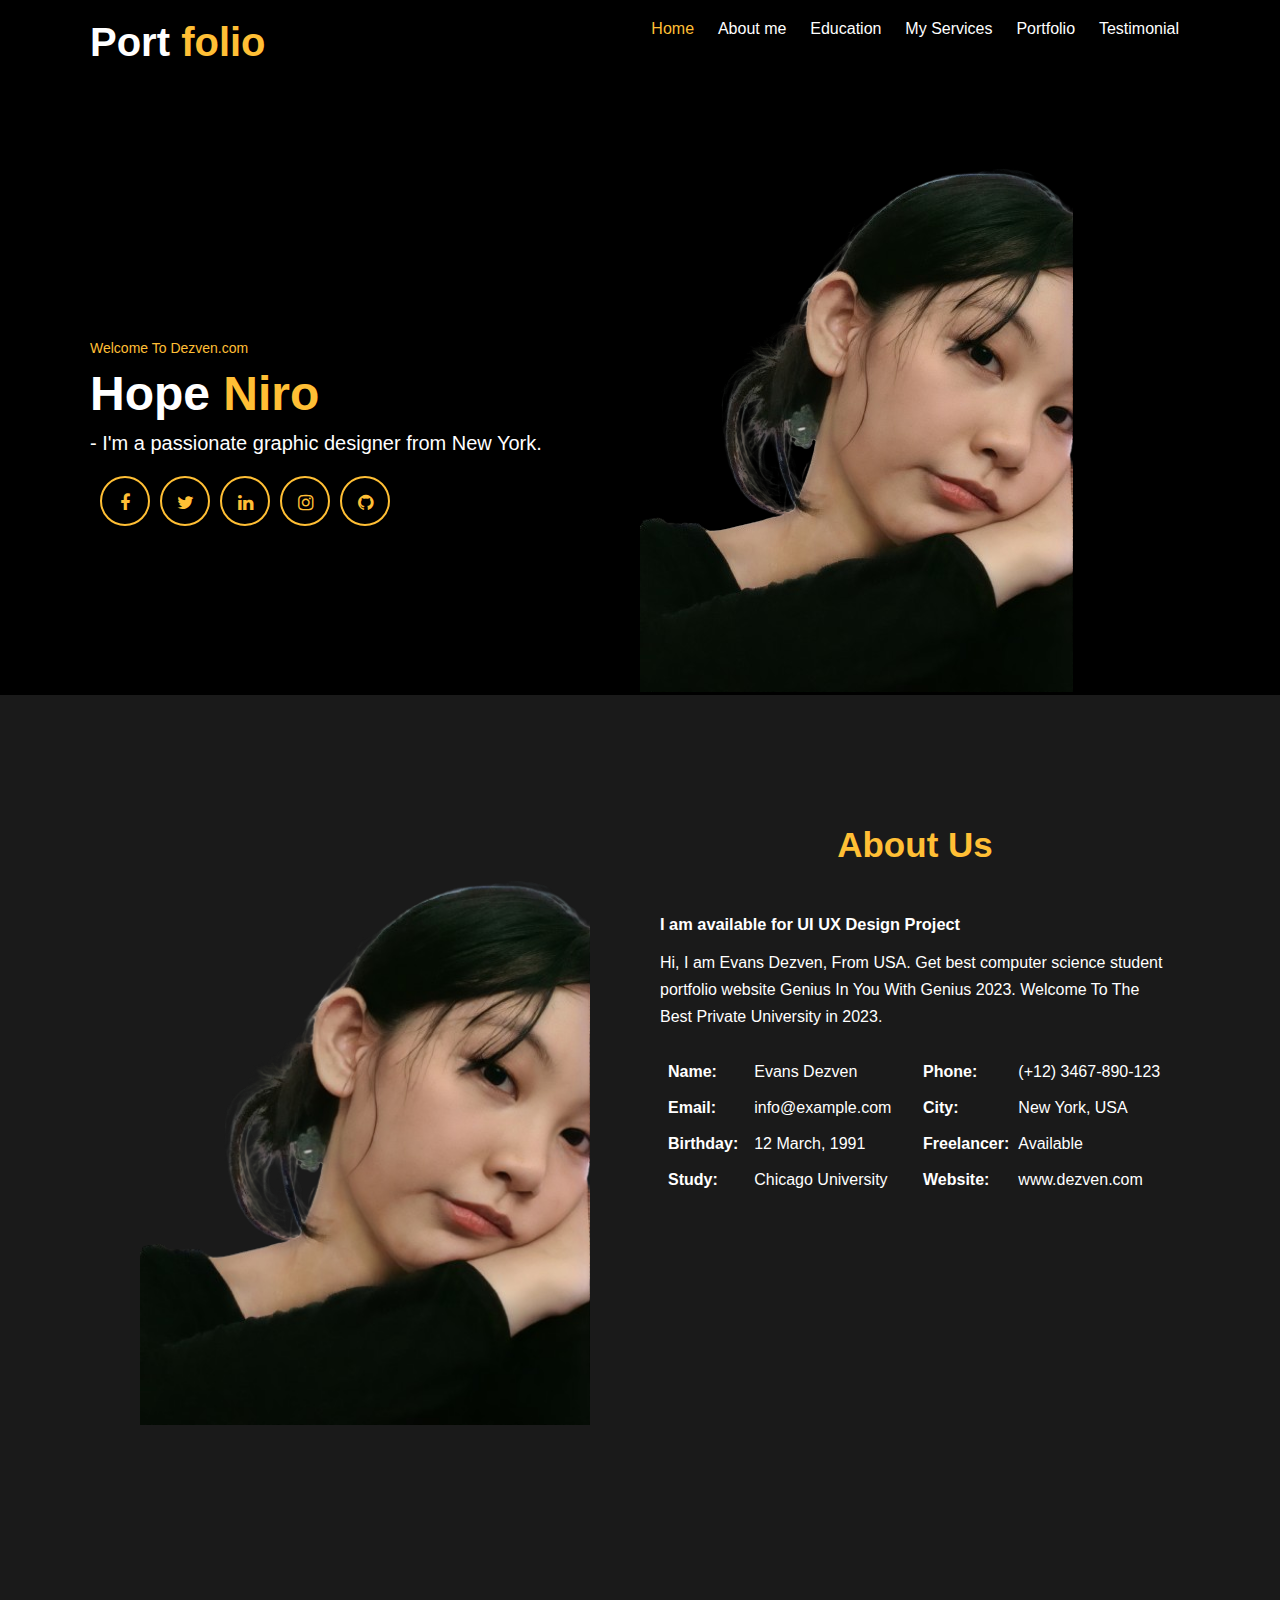
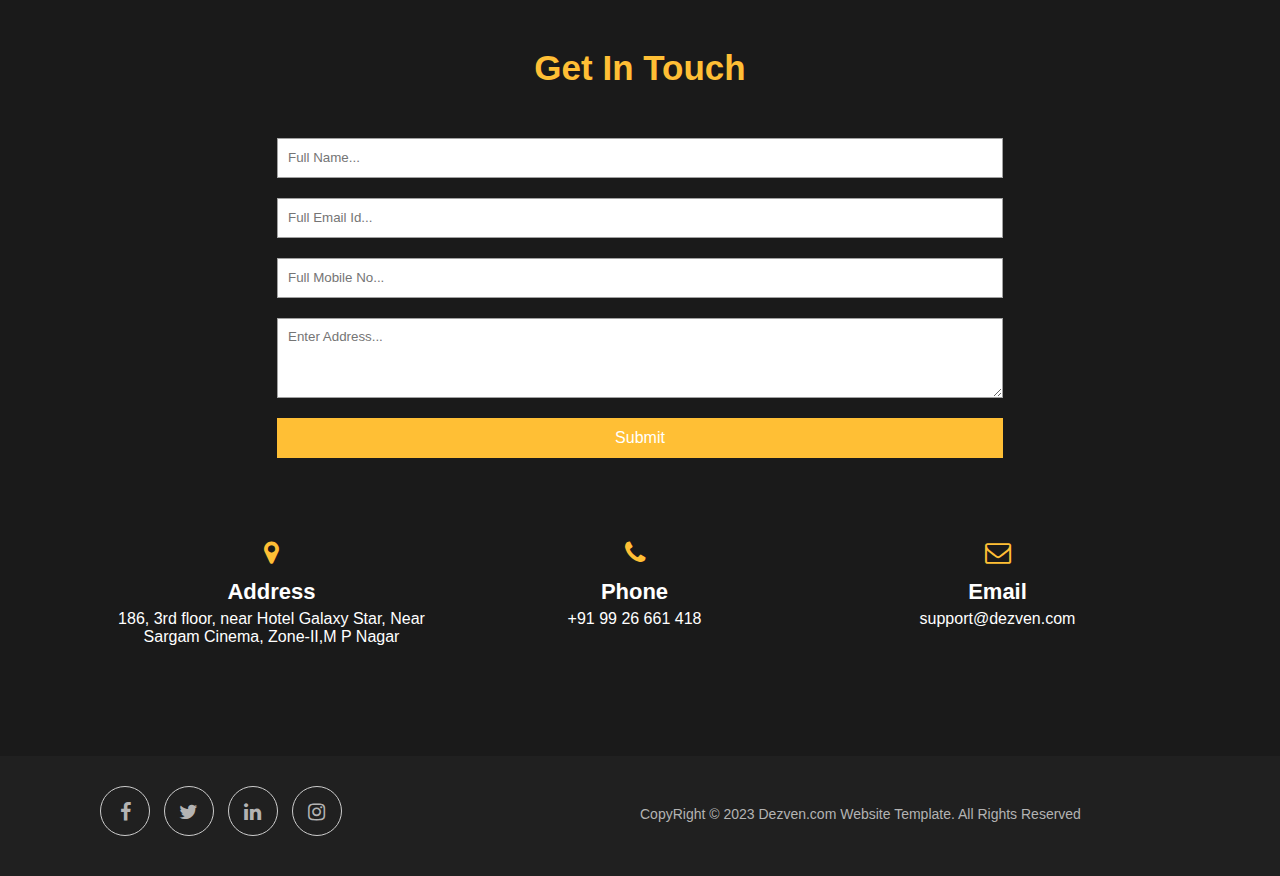
==== index.html @ b8a634ca "Add files via upload" ====
<!DOCTYPE html>
<html>
<head>
<title>Student Portfolio Website Template</title>
<meta charset="utf-8">
<meta name="viewport" content="width=device-width, initial-scale=1">
<link rel="stylesheet" href="https://maxcdn.bootstrapcdn.com/font-awesome/4.7.0/css/font-awesome.min.css">
<link rel="stylesheet" href="style.css">
</head>
<body>

<div class="main-panel">
  <div class="container">
    <div class="width-33 logo">Port <span class="span-col">folio</span></div>
    <div class="width-66">
      <nav>
        <a href="#"><span class="span-col">Home</span></a>
        <a href="#">About me</a>
        <a href="#">Education</a>
        <a href="#">My Services</a>
        <a href="#">Portfolio</a>
        <a href="#">Testimonial</a>
      </nav>
    </div>
  </div>
</div>

<div class="container ">
  <div class="width-50">
    <div class="banner-section">
      <span class="span-col">Welcome To Dezven.com</span>
      <h1>Hope <span class="span-col">Niro</span></h1>
      <h2>- I'm a passionate graphic designer from New York.</h2>
      <a href="#"><i class="fa fa-facebook"></i></a>
      <a href="#"><i class="fa fa-twitter"></i></a>
      <a href="#"><i class="fa fa-linkedin"></i></a>
      <a href="#"><i class="fa fa-instagram"></i></a>
      <a href="#"><i class="fa fa-github"></i></a>
    </div>
  </div>
  <div class="width-50">
    <img src="me.png">
  </div>
</div>

<div class="main-section bg-lightgrey">
  <div class="container">
    <div class="width-50">
      <img src="me.png" class="about-img">
    </div>
    <div class="width-50">
      <div class="about-us">
        <h2 class="heading-text">About Us</h2>
        <h3>I am available for UI UX Design Project</h3>
        <p>Hi, I am Evans Dezven, From USA. Get best computer science student portfolio website Genius In You With Genius 2023. Welcome To The Best Private University in 2023.</p>
        <div class="width-50 mt-20">
          <table cellspacing="8" cellpadding="8">
            <tr><th>Name:</th><td>Evans Dezven</td></tr>
            <tr><th>Email:</th><td>info@example.com</td></tr>
            <tr><th>Birthday:</th><td>12 March, 1991</td></tr>
            <tr><th>Study:</th><td>Chicago University</td></tr>
          </table>
        </div>
        <div class="width-50 mt-20">
          <table cellspacing="8" cellpadding="8">
            <tr><th>Phone:</th><td>(+12) 3467-890-123</td></tr>
            <tr><th>City:</th><td>New York, USA</td></tr>
            <tr><th>Freelancer:</th><td>Available</td></tr>
            <tr><th>Website:</th><td>www.dezven.com</td></tr>
          </table>
        </div>
      </div>
    </div>
  </div>
</div>

<!-- Repeat similar structure for other sections (Skills, Experience, Services, Portfolio, Testimonial, Contact Us, Footer) -->

<div class="main-section contact bg-lightgrey">
  <div class="container">
    <h2 class="heading-text">Get In Touch</h2>
    <div class="width-100">
      <form>
        <input type="text" placeholder="Full Name...">
        <input type="text" placeholder="Full Email Id...">
        <input type="text" placeholder="Full Mobile No...">
        <textarea placeholder="Enter Address..."></textarea>
        <button type="submit">Submit</button>
      </form>
    </div>
    <div class="width-33">
      <h3><i class="fa fa-map-marker"></i></h3>
      <h4>Address</h4>
      <p>186, 3rd floor, near Hotel Galaxy Star, Near Sargam Cinema, Zone-II,M P Nagar</p>
    </div>
    <div class="width-33">
      <h3><i class="fa fa-phone"></i></h3>
      <h4>Phone</h4>
      <p>+91 99 26 661 418</p>
    </div>
    <div class="width-33">
      <h3><i class="fa fa-envelope-o"></i></h3>
      <h4>Email</h4>
      <p>support@dezven.com</p>
    </div>
  </div>
</div>

<div class="footer">
  <div class="container">
    <div class="footer-sect social-icon width-50">
      <a href="#"><i class="fa fa-facebook"></i></a>
      <a href="#"><i class="fa fa-twitter"></i></a>
      <a href="#"><i class="fa fa-linkedin"></i></a>
      <a href="#"><i class="fa fa-instagram"></i></a>
    </div>
    <div class="footer-sect mt-20 width-50">CopyRight © 2023 Dezven.com Website Template. All Rights Reserved</div>
  </div>
</div>

</body>
</html>
---- style.css ----
/* COMMON CSS SECTION */
* {
    box-sizing: border-box;
    margin: 0;
    padding: 0;
    -outline: 0;
    font-family: Roboto, sans-serif, arial;
}

html, body {
    font-size: 14px;
    font-weight: 400;
    background: #000000;
    color: #fff;
}

.container {
    width: 1100px;
    margin: 0px auto;
    display: table;
}

.width-33 {
    width: 33%;
    float: left;
}

.width-66 {
    width: 66%;
    float: left;
}

/* MENU SECTION */
.main-panel {
    width: 100%;
    float: left;
    padding-top: 20px;
    padding-bottom: 50px;
}

.logo {
    font-size: 40px;
    font-weight: 600;
}

.span-col {
    color: #ffbf35;
}

nav {
    float: right;
}

nav a {
    text-decoration: none;
    font-size: 16px;
    font-weight: 500;
    margin-left: 20px;
    color: white;
}

/* BANNER SECTION */
.width-50 {
    float: left;
    width: 50%;
}

.banner-section {
    width: 100%;
    float: left;
    margin-top: 25vh;
}

.banner-section h1 {
    font-size: 48px;
    margin-top: 10px;
    font-weight: bolder;
}

.banner-section h2 {
    font-size: 20px;
    line-height: 25px;
    margin-top: 10px;
    font-weight: 400;
}

.banner-section a {
    float: left;
    text-decoration: none;
    font-size: 18px;
    margin-top: 20px;
    border-radius: 50%;
    text-align: center;
    border: 2px solid #ffbf35;
    color: #ffbf35;
    margin-left: 10px;
    height: 50px;
    width: 50px;
    line-height: 50px;
}

/* BANNER SECTION IMAGE */
.main-panel img {
    margin-top: 10%;
    width: 100%;
    margin-left: 10%;
}

/* ABOUT US SECTION */
.main-section {
    width: 100%;
    float: left;
    padding: 110px 0px 110px 0px;
}

.width-100 {
    width: 100%;
    float: left;
}

.mt-20 {
    margin-top: 20px;
}

.heading-text {
    width: 100%;
    float: left;
    font-size: 35px;
    text-align: center;
    margin-bottom: 50px;
    color: #ffbf35;
}

.about-img {
    width: 100%;
    padding: 0px 50px;
    margin-top: 20px;
}

.about-us {
    width: 100%;
    float: left;
    padding: 20px;
}

.about-us p {
    font-size: 16px;
    margin-top: 15px;
    line-height: 27px;
}

table {
    width: 100%;
}

table th,
table td {
    font-size: 16px;
    text-align: left;
    padding: 5px 0px;
}

/* SKILL SECTION */
.skill {
    margin-top: 30px;
    font-size: 17px;
}

.skill span {
    float: right;
}

.skill div {
    width: 100%;
    float: left;
    margin-top: 5px;
    background: #e7e7e7;
    border-radius: 10px;
}

.skill div span {
    background: #ffbf35;
    height: 5px;
    float: left;
}

div[role="progressbar"] {
    color: #ffbf35;
    margin-left: 100px;
    margin-bottom: 20px;
    width: 100px;
    height: 100px;
    border-radius: 50%;
    place-items: center;
    display: grid;
    --pgPercentage: var(--value);
    background: radial-gradient(closest-side, black 80%, transparent 0 99.9%, black 0), conic-gradient(#ffbf35 calc(var(--pgPercentage) * 1%), #ffe6af 0);
}

/*****EXPERIENCE SECTION*****/
.bg-lightgrey {
	background-color: #1a1a1a;
}
.edu-exp {
	padding: 10px 0px;
	width: 48%;
	margin: 1%;
	float: left;
	padding-left: 10px;
}
.experience-list {
	width: 100%;
	float: left;
	padding: 30px 10px;
	background: #262626;
	margin-bottom: 20px;
}
.experience-content {
	width: 100%;
	float: left;
	margin-left: 10px;
}
.experience-content h2 {

	font-weight: 600;
	margin-bottom: 5px;
	font-size: 20px;
}
.experience-content h3 {
	color: #ffbf35;
	font-weight: 500;
	margin-bottom: 2px;
	font-size: 17px;
}
.experience-content p {
	font-size: 15px;
}

/*SERVICE SECTION*/
.service-list {
	padding: 40px;
	margin-top: 35px;
	background: #262626;
	border-radius: 15px;
	width: 94%;
	float: left;
}

.service-list i {
	font-size: 50px;
	color: #ffbf35;
	width: 70px;
	float: left;
}

.service-list h3 {
	font-size: 28px;
	margin-top: 8px;
	margin-bottom: 15px;
}

.service-list p {
	font-size: 15px;
	line-height: 25px;
}

/*****TESTIMONIAL SECTION*****/
.testimonial {
	width: 32%;
	float: left;
	margin-right: 1%;
	margin-top: 50px;
}

.testimonial-content {
	background: #262626;
	color: #cfcfcf;
	width: 100%;
	float: left;
	padding: 0px 20px 20px 20px;
	font-size: 16px;
	line-height: 28px;
	position: relative;
	text-align: center
}

.testimonial i {
	color: #ffbf35;
	font-size: 35px;
	margin-top: 60px;
}

.testimonial-img {
	width: 100%;
	float: left;
	text-align: center;
	position: absolute;
	left: 0px;
	top: -35px;
}

.testimonial-img img {
	width: 80px;
	height: 80px;
	border: 3px solid white;
	border-radius: 50%;
}

.testimonial-name {
	width: 100%;
	float: left;
}

.testimonial-name h5 {
	color: #ffbf35;
	font-size: 20px;
	margin-top: 10px;
}

.testimonial-name p {
	font-size: 16px;
}

/*PORTFOLIO SECTION*/
.gallery {
	width: 100%;
	float: left;
	margin-top: 30px;
}
.gallery img {
	height: auto;
	width: 95%;
	margin-bottom: 20px;
}

/*CONTACT US SECTION*/
.contact form {
	width: 66%;
	margin: 0px auto;
}
.contact input,
textarea {
	width: 100%;
	float: left;
	margin-bottom: 20px;
	height: 40px;
	padding: 10px;
	border: 1px solid #a1a1a1;
}
.contact textarea {
	height: 80px;
}
.contact button {
	width: 100%;
	float: left;
	margin-bottom: 20px;
	height: 40px;
	padding: 10px;
	background: #ffbf35;
	color: #fff;
	border: none;
	font-size: 16px;
}
.contact h3 {
	font-size: 26px;
	text-align: center;
	margin-top: 60px;
	color: #ffbf35;
}
.contact h4 {
	font-size: 22px;
	text-align: center;
	margin-top: 10px;
}
.contact p {
	text-align: center;
	font-size: 16px;
	margin-top: 5px;
}

/*****FOOTER SECTION*****/
.footer {
	background-color: #202020;
	padding: 30px 0px 40px 0px;
	width: 100%;
	float: left;
}
.footer-sect {
	color: #b3b3b3;
}
.footer-sect a {
	color: #b3b3b3;
	margin-left: 10px;
	text-decoration: none;
	font-size: 18px;
	text-align: center;
}
.social-icon a i {
	width: 50px;
	height: 50px;
	border: 1px solid #cdcdcd;
	line-height: 50px;
	font-size: 20px;
	border-radius: 50%;
}
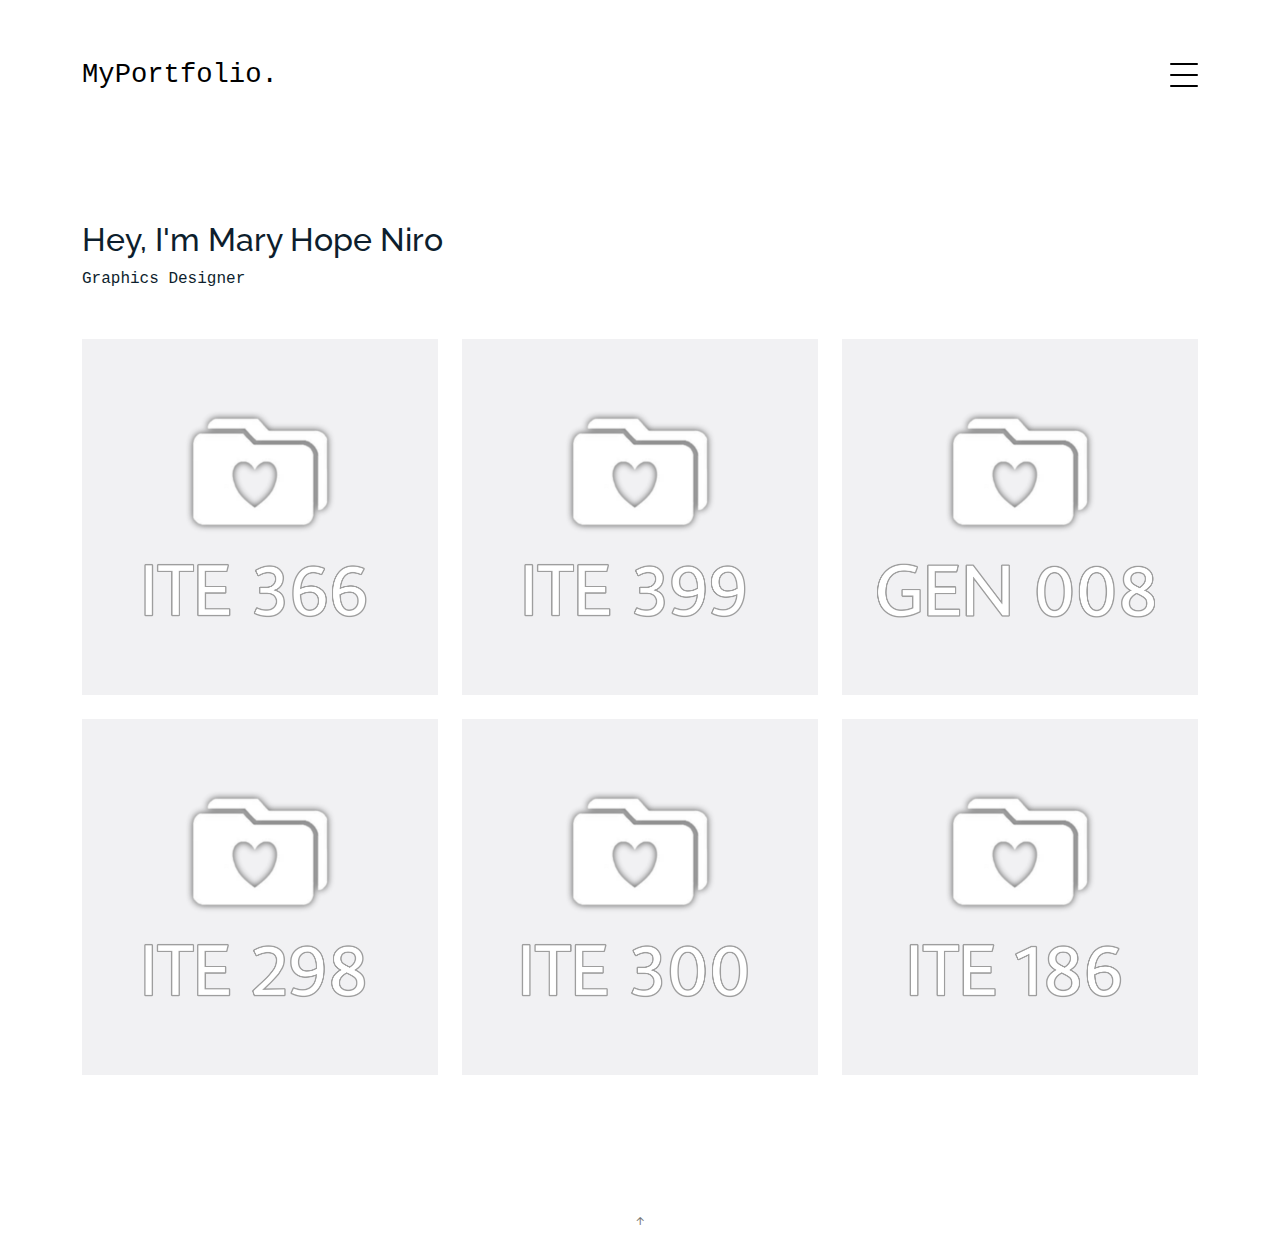
==== commit 68e612ba: "Add files via upload" ====
--- a/index.html
+++ b/index.html
@@ -1,122 +1,138 @@
 <!DOCTYPE html>
-<html>
+<html lang="en">
+
 <head>
-<title>Student Portfolio Website Template</title>
-<meta charset="utf-8">
-<meta name="viewport" content="width=device-width, initial-scale=1">
-<link rel="stylesheet" href="https://maxcdn.bootstrapcdn.com/font-awesome/4.7.0/css/font-awesome.min.css">
-<link rel="stylesheet" href="style.css">
+  <meta charset="utf-8">
+  <meta content="width=device-width, initial-scale=1.0" name="viewport">
+
+  <title>MyPortfolio Bootstrap Template - Index</title>
+  <meta content="" name="description">
+  <meta content="" name="keywords">
+
+  <link href="assets/img/favicon.png" rel="icon">
+  <link href="assets/img/apple-touch-icon.png" rel="apple-touch-icon">
+
+  <link href="https://fonts.googleapis.com/css?family=https://fonts.googleapis.com/css?family=Inconsolata:400,500,600,700|Raleway:400,400i,500,500i,600,600i,700,700i" rel="stylesheet">
+
+  <link href="assets/vendor/aos/aos.css" rel="stylesheet">
+  <link href="assets/vendor/bootstrap/css/bootstrap.min.css" rel="stylesheet">
+  <link href="assets/vendor/bootstrap-icons/bootstrap-icons.css" rel="stylesheet">
+  <link href="assets/vendor/swiper/swiper-bundle.min.css" rel="stylesheet">
+
+
+  <link href="assets/css/style.css" rel="stylesheet">
 </head>
+
 <body>
+  <div class="collapse navbar-collapse custom-navmenu" id="main-navbar">
+    <div class="container py-2 py-md-5">
+      <div class="row align-items-start">
+        <div class="col-md-2">
+          <ul class="custom-menu">
+            <li class="active"><a href="index.html">Home</a></li>
+            <li><a href="about.html">About Me</a></li>
+            <li><a href="cr.html">CharacterReference</a></li>
+          </ul>
+        </div>
+        <div class="col-md-6 d-none d-md-block  mr-auto">
+        </div>
+        <div class="col-md-4 d-none d-md-block">
+        </div>
+      </div>
 
-<div class="main-panel">
-  <div class="container">
-    <div class="width-33 logo">Port <span class="span-col">folio</span></div>
-    <div class="width-66">
-      <nav>
-        <a href="#"><span class="span-col">Home</span></a>
-        <a href="#">About me</a>
-        <a href="#">Education</a>
-        <a href="#">My Services</a>
-        <a href="#">Portfolio</a>
-        <a href="#">Testimonial</a>
-      </nav>
     </div>
   </div>
-</div>
 
-<div class="container ">
-  <div class="width-50">
-    <div class="banner-section">
-      <span class="span-col">Welcome To Dezven.com</span>
-      <h1>Hope <span class="span-col">Niro</span></h1>
-      <h2>- I'm a passionate graphic designer from New York.</h2>
-      <a href="#"><i class="fa fa-facebook"></i></a>
-      <a href="#"><i class="fa fa-twitter"></i></a>
-      <a href="#"><i class="fa fa-linkedin"></i></a>
-      <a href="#"><i class="fa fa-instagram"></i></a>
-      <a href="#"><i class="fa fa-github"></i></a>
+  <nav class="navbar navbar-light custom-navbar">
+    <div class="container">
+      <a class="navbar-brand" href="index.html">MyPortfolio.</a>
+      <a href="#" class="burger" data-bs-toggle="collapse" data-bs-target="#main-navbar">
+        <span></span>
+      </a>
     </div>
-  </div>
-  <div class="width-50">
-    <img src="me.png">
-  </div>
-</div>
+  </nav>
 
-<div class="main-section bg-lightgrey">
-  <div class="container">
-    <div class="width-50">
-      <img src="me.png" class="about-img">
-    </div>
-    <div class="width-50">
-      <div class="about-us">
-        <h2 class="heading-text">About Us</h2>
-        <h3>I am available for UI UX Design Project</h3>
-        <p>Hi, I am Evans Dezven, From USA. Get best computer science student portfolio website Genius In You With Genius 2023. Welcome To The Best Private University in 2023.</p>
-        <div class="width-50 mt-20">
-          <table cellspacing="8" cellpadding="8">
-            <tr><th>Name:</th><td>Evans Dezven</td></tr>
-            <tr><th>Email:</th><td>info@example.com</td></tr>
-            <tr><th>Birthday:</th><td>12 March, 1991</td></tr>
-            <tr><th>Study:</th><td>Chicago University</td></tr>
-          </table>
+  <main id="main">
+    <section class="section site-portfolio">
+      <div class="container">
+        <div class="row mb-5 align-items-center">
+          <div class="col-md-12 col-lg-6 mb-4 mb-lg-0" data-aos="fade-up">
+            <h2>Hey, I'm Mary Hope Niro</h2>
+            <p class="mb-0">Graphics Designer</p>
+          </div>
         </div>
-        <div class="width-50 mt-20">
-          <table cellspacing="8" cellpadding="8">
-            <tr><th>Phone:</th><td>(+12) 3467-890-123</td></tr>
-            <tr><th>City:</th><td>New York, USA</td></tr>
-            <tr><th>Freelancer:</th><td>Available</td></tr>
-            <tr><th>Website:</th><td>www.dezven.com</td></tr>
-          </table>
+        <div id="portfolio-grid" class="row no-gutter" data-aos="fade-up" data-aos-delay="200">
+          <div class="item web col-sm-6 col-md-4 col-lg-4 mb-4">
+            <a href="assets/img/img2.png" class="item-wrap fancybox">
+              <div class="work-info">
+                <h3>Computer Specs PPT Presentation</h3>
+                <span>Introduction to Computing (including IT Fundamentals)</span>
+              </div>
+              <img class="img-fluid" src="assets/img/1.jpg">
+            </a>
+          </div>
+          <div class="item photography col-sm-6 col-md-4 col-lg-4 mb-4">
+            <a href="assets/img/img5.png" class="item-wrap fancybox">
+              <div class="work-info">
+                <h3>Aguero Draws</h3>
+                <span>Human Computer Interaction 1</span>
+              </div>
+              <img class="img-fluid" src="assets/img/2.jpg">
+            </a>
+          </div>
+          <div class="item branding col-sm-6 col-md-4 col-lg-4 mb-4">
+            <a href="https://netiquette008.wordpress.com/netiquette/" class="item-wrap fancybox">
+              <div class="work-info">
+                <h3>Netiquettes Video Presentation and Website</h3>
+                <span>Living in the IT Era</span>
+              </div>
+              <img class="img-fluid" src="assets/img/3.jpg">
+            </a>
+          </div>
+          <div class="item design col-sm-6 col-md-4 col-lg-4 mb-4">
+            <a href="work-single.html" class="item-wrap fancybox">
+              <div class="work-info">
+                <h3>Library Search System</h3>
+                <span>Information Management (including Fundamentals of Database Systems)</span>
+              </div>
+              <img class="img-fluid" src="assets/img/4.jpg">
+            </a>
+          </div>
+          <div class="item photography col-sm-6 col-md-4 col-lg-4 mb-4">
+            <a href="assets/img/img4.png" class="item-wrap fancybox">
+              <div class="work-info">
+                <h3>Student Evaluation System</h3>
+                <span>Object-Oriented Programming</span>
+              </div>
+              <img class="img-fluid" src="assets/img/5.jpg">
+            </a>
+          </div>
+          <div class="item branding col-sm-6 col-md-4 col-lg-4 mb-4">
+            <a href="assets/img/img2.png" class="item-wrap fancybox">
+              <div class="work-info">
+                <h3>Student Enrollment and Billing System</h3>
+                <span>Computer Programming 2</span>
+              </div>
+              <img class="img-fluid" src="assets/img/6.jpg">
+            </a>
+          </div>
         </div>
       </div>
-    </div>
-  </div>
-</div>
+    </section>
 
-<!-- Repeat similar structure for other sections (Skills, Experience, Services, Portfolio, Testimonial, Contact Us, Footer) -->
+  
+  <a href="#" class="back-to-top d-flex align-items-center justify-content-center"><i class="bi bi-arrow-up-short"></i></a>
 
-<div class="main-section contact bg-lightgrey">
-  <div class="container">
-    <h2 class="heading-text">Get In Touch</h2>
-    <div class="width-100">
-      <form>
-        <input type="text" placeholder="Full Name...">
-        <input type="text" placeholder="Full Email Id...">
-        <input type="text" placeholder="Full Mobile No...">
-        <textarea placeholder="Enter Address..."></textarea>
-        <button type="submit">Submit</button>
-      </form>
-    </div>
-    <div class="width-33">
-      <h3><i class="fa fa-map-marker"></i></h3>
-      <h4>Address</h4>
-      <p>186, 3rd floor, near Hotel Galaxy Star, Near Sargam Cinema, Zone-II,M P Nagar</p>
-    </div>
-    <div class="width-33">
-      <h3><i class="fa fa-phone"></i></h3>
-      <h4>Phone</h4>
-      <p>+91 99 26 661 418</p>
-    </div>
-    <div class="width-33">
-      <h3><i class="fa fa-envelope-o"></i></h3>
-      <h4>Email</h4>
-      <p>support@dezven.com</p>
-    </div>
-  </div>
-</div>
+  <!-- Vendor JS Files -->
+  <script src="assets/vendor/aos/aos.js"></script>
+  <script src="assets/vendor/bootstrap/js/bootstrap.bundle.min.js"></script>
+  <script src="assets/vendor/isotope-layout/isotope.pkgd.min.js"></script>
+  <script src="assets/vendor/swiper/swiper-bundle.min.js"></script>
+  <script src="assets/vendor/php-email-form/validate.js"></script>
 
-<div class="footer">
-  <div class="container">
-    <div class="footer-sect social-icon width-50">
-      <a href="#"><i class="fa fa-facebook"></i></a>
-      <a href="#"><i class="fa fa-twitter"></i></a>
-      <a href="#"><i class="fa fa-linkedin"></i></a>
-      <a href="#"><i class="fa fa-instagram"></i></a>
-    </div>
-    <div class="footer-sect mt-20 width-50">CopyRight © 2023 Dezven.com Website Template. All Rights Reserved</div>
-  </div>
-</div>
+  <!-- Template Main JS File -->
+  <script src="assets/js/main.js"></script>
 
 </body>
+
 </html>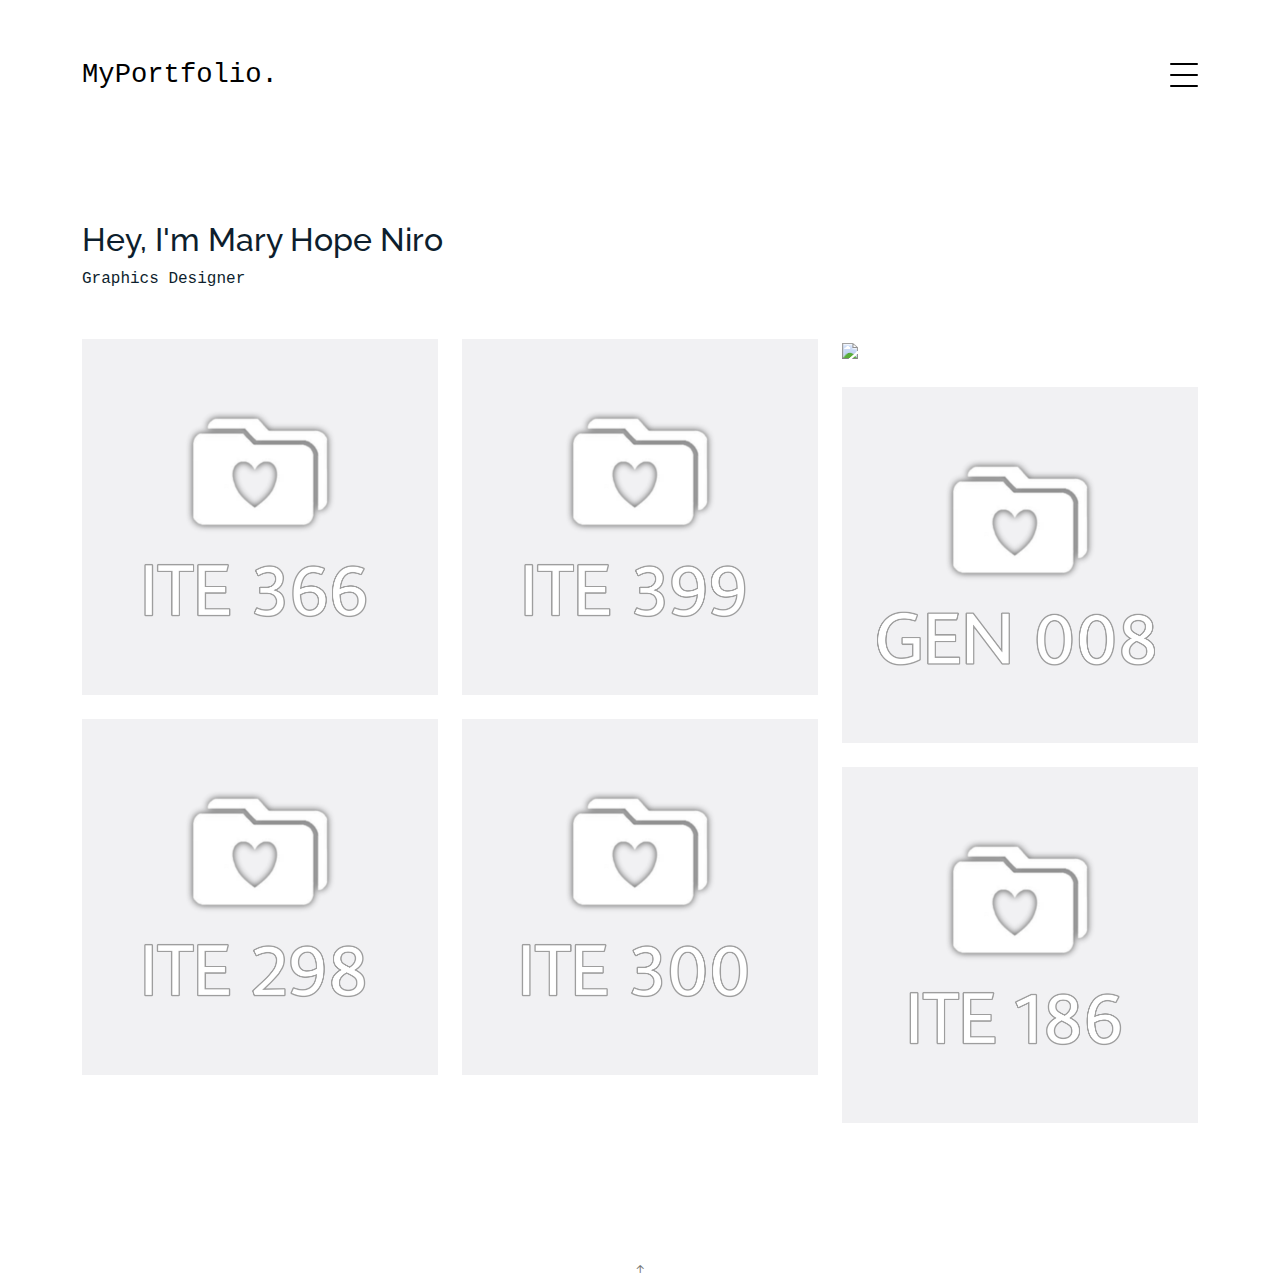
==== commit f845cac9: "index.html" ====
--- a/index.html
+++ b/index.html
@@ -80,6 +80,15 @@
               <img class="img-fluid" src="assets/img/2.jpg">
             </a>
           </div>
+          <div class="item photography col-sm-6 col-md-4 col-lg-4 mb-4">
+            <a href="https://drive.google.com/drive/folders/1DdYAU_4rJKVIMvrV_Ym-0lzYPIX1BOL8?usp=drive_link" class="item-wrap fancybox">
+              <div class="work-info">
+                <h3>Arduino RFID Computer Access System</h3>
+                <span>Human Computer Interaction 2/System Integration and Architecture</span>
+              </div>
+              <img class="img-fluid" src="assets/img/ITE380400.jpg">
+            </a>
+          </div>
           <div class="item branding col-sm-6 col-md-4 col-lg-4 mb-4">
             <a href="https://netiquette008.wordpress.com/netiquette/" class="item-wrap fancybox">
               <div class="work-info">
@@ -135,4 +144,4 @@
 
 </body>
 
-</html>+</html>
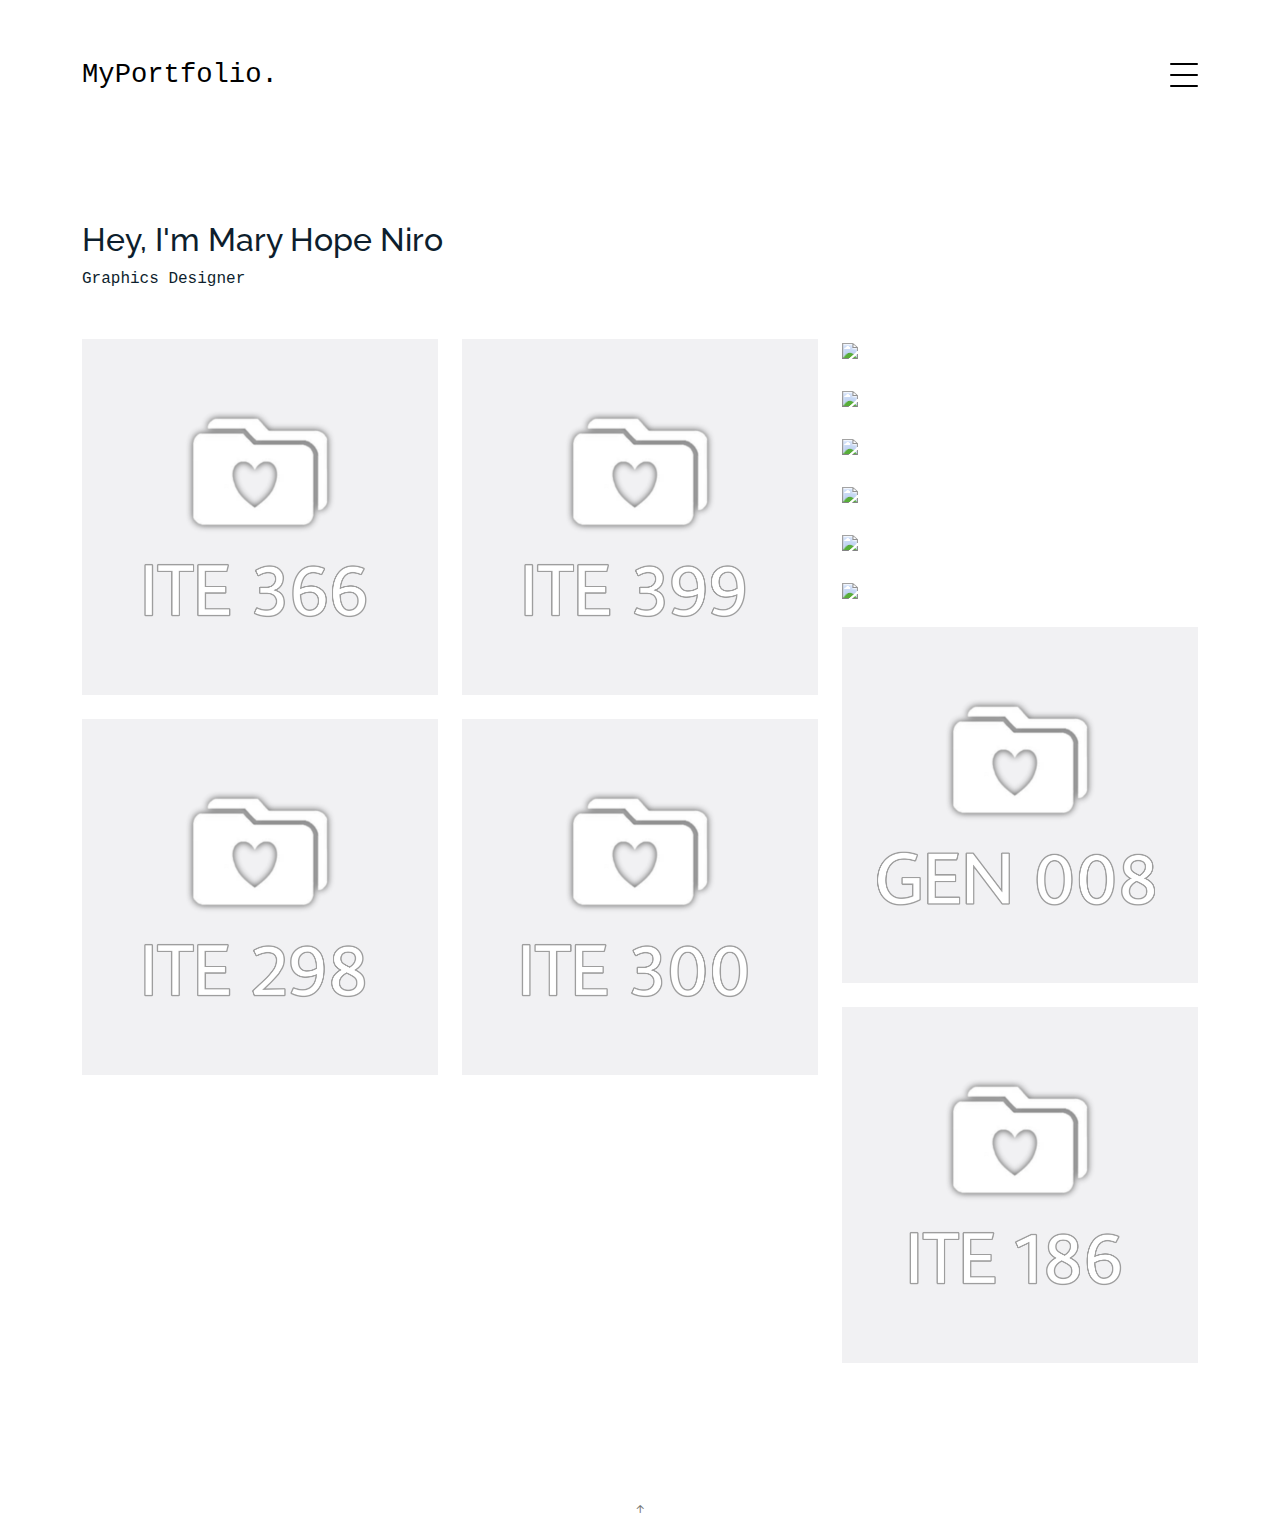
==== commit d2df948b: "Update index.html" ====
--- a/index.html
+++ b/index.html
@@ -89,6 +89,51 @@
               <img class="img-fluid" src="assets/img/ITE380400.jpg">
             </a>
           </div>
+          <div class="item photography col-sm-6 col-md-4 col-lg-4 mb-4">
+            <a href="https://drive.google.com/drive/folders/1-YL0E2vcfliYfzJYPouzYcaoEaoCpnqC?usp=drive_link" class="item-wrap fancybox">
+              <div class="work-info">
+                <h3>AU Criminology App</h3>
+                <span>Applications Development</span>
+              </div>
+              <img class="img-fluid" src="assets/img/ITE393.jpg">
+            </a>
+          </div>
+          <div class="item photography col-sm-6 col-md-4 col-lg-4 mb-4">
+            <a href="https://drive.google.com/drive/folders/1cOtvD7QTzIMPFlUQeztHupIcFeD-R9fX?usp=drive_link" class="item-wrap fancybox">
+              <div class="work-info">
+                <h3>Portfolio and W3Schools</h3>
+                <span>Web System and Technologies</span>
+              </div>
+              <img class="img-fluid" src="assets/img/ITE308.jpg">
+            </a>
+          </div>
+          <div class="item photography col-sm-6 col-md-4 col-lg-4 mb-4">
+            <a href="https://drive.google.com/drive/folders/1aX_ZSSizl3Pyoc-cAOFI7R2_btH7Mym1?usp=drive_link" class="item-wrap fancybox">
+              <div class="work-info">
+                <h3>Campus Networking</h3>
+                <span>Networking 1</span>
+              </div>
+              <img class="img-fluid" src="assets/img/ITE292.jpg">
+            </a>
+          </div>
+          <div class="item photography col-sm-6 col-md-4 col-lg-4 mb-4">
+            <a href="https://drive.google.com/drive/folders/1rGzEwb0--GG0imcQFby2yu3nNbFAVnMv?usp=drive_link" class="item-wrap fancybox">
+              <div class="work-info">
+                <h3>Student Evaluator System Project Management</h3>
+                <span>IT Project Management</span>
+              </div>
+              <img class="img-fluid" src="assets/img/ITE083.jpg">
+            </a>
+          </div>
+          <div class="item photography col-sm-6 col-md-4 col-lg-4 mb-4">
+            <a href="https://drive.google.com/drive/folders/1YPXuM1Y8Wlcqj8V1P6LbmJAwpJqL_g38?usp=drive_link" class="item-wrap fancybox">
+              <div class="work-info">
+                <h3>Patient Records System</h3>
+                <span>Data Structures and Algorithms</span>
+              </div>
+              <img class="img-fluid" src="assets/img/ITE031.jpg">
+            </a>
+          </div>
           <div class="item branding col-sm-6 col-md-4 col-lg-4 mb-4">
             <a href="https://netiquette008.wordpress.com/netiquette/" class="item-wrap fancybox">
               <div class="work-info">
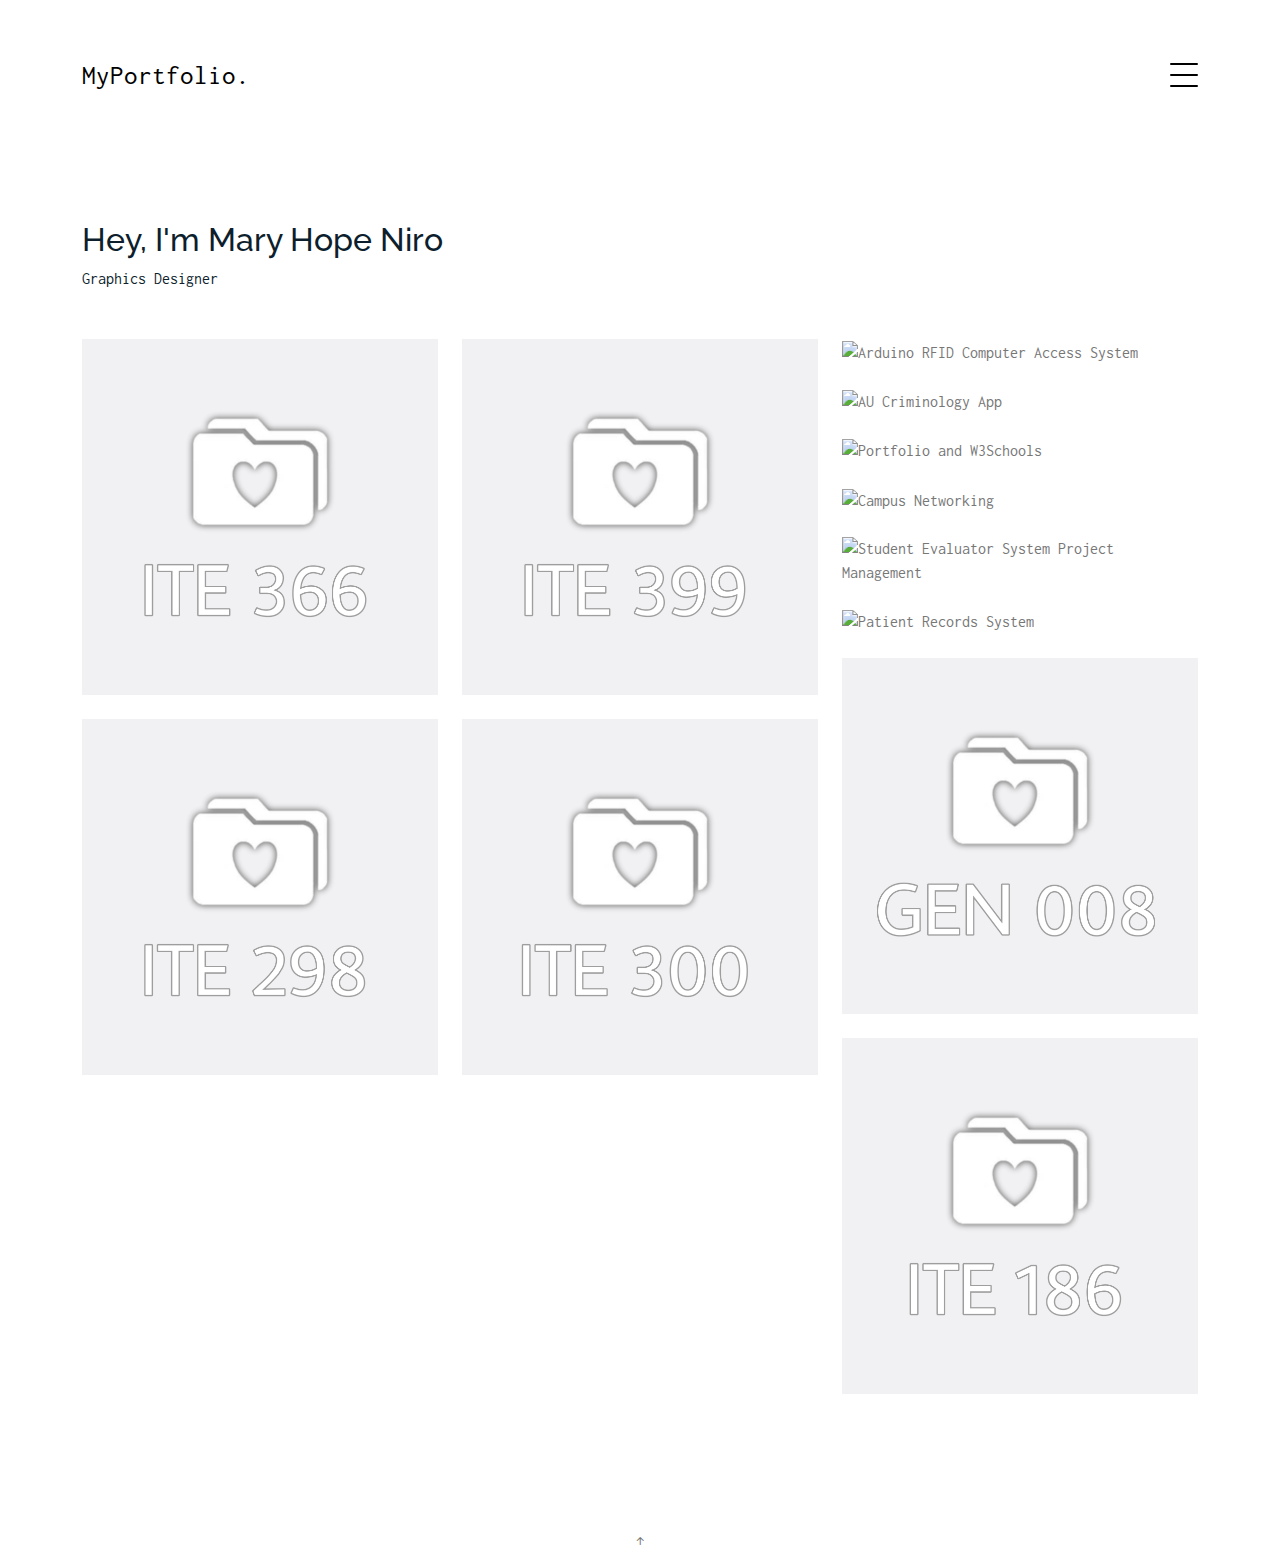
==== commit 8f1b35ef: "Update index.html" ====
--- a/index.html
+++ b/index.html
@@ -6,19 +6,18 @@
   <meta content="width=device-width, initial-scale=1.0" name="viewport">
 
   <title>MyPortfolio Bootstrap Template - Index</title>
-  <meta content="" name="description">
-  <meta content="" name="keywords">
+  <meta content="A portfolio showcasing the work of Mary Hope Niro, a graphics designer." name="description">
+  <meta content="portfolio, graphics design, web development" name="keywords">
 
   <link href="assets/img/favicon.png" rel="icon">
   <link href="assets/img/apple-touch-icon.png" rel="apple-touch-icon">
 
-  <link href="https://fonts.googleapis.com/css?family=https://fonts.googleapis.com/css?family=Inconsolata:400,500,600,700|Raleway:400,400i,500,500i,600,600i,700,700i" rel="stylesheet">
+  <link href="https://fonts.googleapis.com/css?family=Inconsolata:400,500,600,700|Raleway:400,400i,500,500i,600,600i,700,700i" rel="stylesheet">
 
   <link href="assets/vendor/aos/aos.css" rel="stylesheet">
   <link href="assets/vendor/bootstrap/css/bootstrap.min.css" rel="stylesheet">
   <link href="assets/vendor/bootstrap-icons/bootstrap-icons.css" rel="stylesheet">
   <link href="assets/vendor/swiper/swiper-bundle.min.css" rel="stylesheet">
-
 
   <link href="assets/css/style.css" rel="stylesheet">
 </head>
@@ -31,15 +30,12 @@
           <ul class="custom-menu">
             <li class="active"><a href="index.html">Home</a></li>
             <li><a href="about.html">About Me</a></li>
-            <li><a href="cr.html">CharacterReference</a></li>
+            <li><a href="cr.html">Character Reference</a></li>
           </ul>
         </div>
-        <div class="col-md-6 d-none d-md-block  mr-auto">
-        </div>
-        <div class="col-md-4 d-none d-md-block">
-        </div>
+        <div class="col-md-6 d-none d-md-block mr-auto"></div>
+        <div class="col-md-4 d-none d-md-block"></div>
       </div>
-
     </div>
   </div>
 
@@ -68,7 +64,7 @@
                 <h3>Computer Specs PPT Presentation</h3>
                 <span>Introduction to Computing (including IT Fundamentals)</span>
               </div>
-              <img class="img-fluid" src="assets/img/1.jpg">
+              <img class="img-fluid" src="assets/img/1.jpg" alt="Computer Specs PPT Presentation">
             </a>
           </div>
           <div class="item photography col-sm-6 col-md-4 col-lg-4 mb-4">
@@ -77,70 +73,70 @@
                 <h3>Aguero Draws</h3>
                 <span>Human Computer Interaction 1</span>
               </div>
-              <img class="img-fluid" src="assets/img/2.jpg">
+              <img class="img-fluid" src="assets/img/2.jpg" alt="Aguero Draws">
             </a>
           </div>
           <div class="item photography col-sm-6 col-md-4 col-lg-4 mb-4">
-            <a href="https://drive.google.com/drive/folders/1DdYAU_4rJKVIMvrV_Ym-0lzYPIX1BOL8?usp=drive_link" class="item-wrap fancybox">
+            <a href="https://drive.google.com/drive/folders/1DdYAU_4rJKVIMvrV_Ym-0lzYPIX1BOL8?usp=drive_link" class="item-wrap fancybox" target="_blank">
               <div class="work-info">
                 <h3>Arduino RFID Computer Access System</h3>
                 <span>Human Computer Interaction 2/System Integration and Architecture</span>
               </div>
-              <img class="img-fluid" src="assets/img/ITE380400.jpg">
+              <img class="img-fluid" src="assets/img/ITE380400.jpg" alt="Arduino RFID Computer Access System">
             </a>
           </div>
           <div class="item photography col-sm-6 col-md-4 col-lg-4 mb-4">
-            <a href="https://drive.google.com/drive/folders/1-YL0E2vcfliYfzJYPouzYcaoEaoCpnqC?usp=drive_link" class="item-wrap fancybox">
+            <a href="https://drive.google.com/drive/folders/1-YL0E2vcfliYfzJYPouzYcaoEaoCpnqC?usp=drive_link" class="item-wrap fancybox" target="_blank">
               <div class="work-info">
                 <h3>AU Criminology App</h3>
                 <span>Applications Development</span>
               </div>
-              <img class="img-fluid" src="assets/img/ITE393.jpg">
+              <img class="img-fluid" src="assets/img/ITE393.jpg" alt="AU Criminology App">
             </a>
           </div>
           <div class="item photography col-sm-6 col-md-4 col-lg-4 mb-4">
-            <a href="https://drive.google.com/drive/folders/1cOtvD7QTzIMPFlUQeztHupIcFeD-R9fX?usp=drive_link" class="item-wrap fancybox">
+            <a href="https://drive.google.com/drive/folders/1cOtvD7QTzIMPFlUQeztHupIcFeD-R9fX?usp=drive_link" class="item-wrap fancybox" target="_blank">
               <div class="work-info">
                 <h3>Portfolio and W3Schools</h3>
                 <span>Web System and Technologies</span>
               </div>
-              <img class="img-fluid" src="assets/img/ITE308.jpg">
+              <img class="img-fluid" src="assets/img/ITE308.jpg" alt="Portfolio and W3Schools">
             </a>
           </div>
           <div class="item photography col-sm-6 col-md-4 col-lg-4 mb-4">
-            <a href="https://drive.google.com/drive/folders/1aX_ZSSizl3Pyoc-cAOFI7R2_btH7Mym1?usp=drive_link" class="item-wrap fancybox">
+            <a href="https://drive.google.com/drive/folders/1aX_ZSSizl3Pyoc-cAOFI7R2_btH7Mym1?usp=drive_link" class="item-wrap fancybox" target="_blank">
               <div class="work-info">
                 <h3>Campus Networking</h3>
                 <span>Networking 1</span>
               </div>
-              <img class="img-fluid" src="assets/img/ITE292.jpg">
+              <img class="img-fluid" src="assets/img/ITE292.jpg" alt="Campus Networking">
             </a>
           </div>
           <div class="item photography col-sm-6 col-md-4 col-lg-4 mb-4">
-            <a href="https://drive.google.com/drive/folders/1rGzEwb0--GG0imcQFby2yu3nNbFAVnMv?usp=drive_link" class="item-wrap fancybox">
+            <a href="https://drive.google.com/drive/folders/1rGzEwb0--GG0imcQFby2yu3nNbFAVnMv?usp=drive_link" class="item-wrap fancybox" target="_blank">
               <div class="work-info">
                 <h3>Student Evaluator System Project Management</h3>
                 <span>IT Project Management</span>
               </div>
-              <img class="img-fluid" src="assets/img/ITE083.jpg">
+              <img class="img-fluid" src="assets/img/ITE083.jpg" alt="Student Evaluator System Project Management">
             </a>
           </div>
           <div class="item photography col-sm-6 col-md-4 col-lg-4 mb-4">
-            <a href="https://drive.google.com/drive/folders/1YPXuM1Y8Wlcqj8V1P6LbmJAwpJqL_g38?usp=drive_link" class="item-wrap fancybox">
+            <a href="https://drive.google.com/drive/folders/1YPXuM1Y8Wlcqj8V1P6LbmJAwpJqL_g38?usp=drive_link" class="item-wrap fancybox" target="_blank">
               <div class="work-info">
                 <h3>Patient Records System</h3>
                 <span>Data Structures and Algorithms</span>
               </div>
-              <img class="img-fluid" src="assets/img/ITE031.jpg">
+              <img class="img-fluid" src="assets/img/ITE031.jpg" alt="Patient Records System">
             </a>
           </div>
           <div class="item branding col-sm-6 col-md-4 col-lg-4 mb-4">
-            <a href="https://netiquette008.wordpress.com/netiquette/" class="item-wrap fancybox">
+            <a href="https://netiquette008.wordpress.com/netiquette/" class="item-wrap fancybox" target="_blank">
               <div class="work-info">
                 <h3>Netiquettes Video Presentation and Website</h3>
                 <span>Living in the IT Era</span>
               </div>
-              <img class="img-fluid" src="assets/img/3.jpg">
+              <img class="img-fluid" src="assets/img/3.jpg" alt="Netiquettes Video Presentation and Website">
             </a>
           </div>
           <div class="item design col-sm-6 col-md-4 col-lg-4 mb-4">
@@ -149,7 +145,7 @@
                 <h3>Library Search System</h3>
                 <span>Information Management (including Fundamentals of Database Systems)</span>
               </div>
-              <img class="img-fluid" src="assets/img/4.jpg">
+              <img class="img-fluid" src="assets/img/4.jpg" alt="Library Search System">
             </a>
           </div>
           <div class="item photography col-sm-6 col-md-4 col-lg-4 mb-4">
@@ -158,7 +154,7 @@
                 <h3>Student Evaluation System</h3>
                 <span>Object-Oriented Programming</span>
               </div>
-              <img class="img-fluid" src="assets/img/5.jpg">
+              <img class="img-fluid" src="assets/img/5.jpg" alt="Student Evaluation System">
             </a>
           </div>
           <div class="item branding col-sm-6 col-md-4 col-lg-4 mb-4">
@@ -167,26 +163,22 @@
                 <h3>Student Enrollment and Billing System</h3>
                 <span>Computer Programming 2</span>
               </div>
-              <img class="img-fluid" src="assets/img/6.jpg">
+              <img class="img-fluid" src="assets/img/6.jpg" alt="Student Enrollment and Billing System">
             </a>
           </div>
         </div>
       </div>
     </section>
 
-  
-  <a href="#" class="back-to-top d-flex align-items-center justify-content-center"><i class="bi bi-arrow-up-short"></i></a>
+    <a href="#" class="back-to-top d-flex align-items-center justify-content-center"><i class="bi bi-arrow-up-short"></i></a>
 
-  <!-- Vendor JS Files -->
-  <script src="assets/vendor/aos/aos.js"></script>
-  <script src="assets/vendor/bootstrap/js/bootstrap.bundle.min.js"></script>
-  <script src="assets/vendor/isotope-layout/isotope.pkgd.min.js"></script>
-  <script src="assets/vendor/swiper/swiper-bundle.min.js"></script>
-  <script src="assets/vendor/php-email-form/validate.js"></script>
-
-  <!-- Template Main JS File -->
-  <script src="assets/js/main.js"></script>
-
+    <script src="assets/vendor/aos/aos.js"></script>
+    <script src="assets/vendor/bootstrap/js/bootstrap.bundle.min.js"></script>
+    <script src="assets/vendor/isotope-layout/isotope.pkgd.min.js"></script>
+    <script src="assets/vendor/swiper/swiper-bundle.min.js"></script>
+    <script src="assets/vendor/php-email-form/validate.js"></script>
+    
+    <script src="assets/js/main.js"></script>
 </body>
 
 </html>
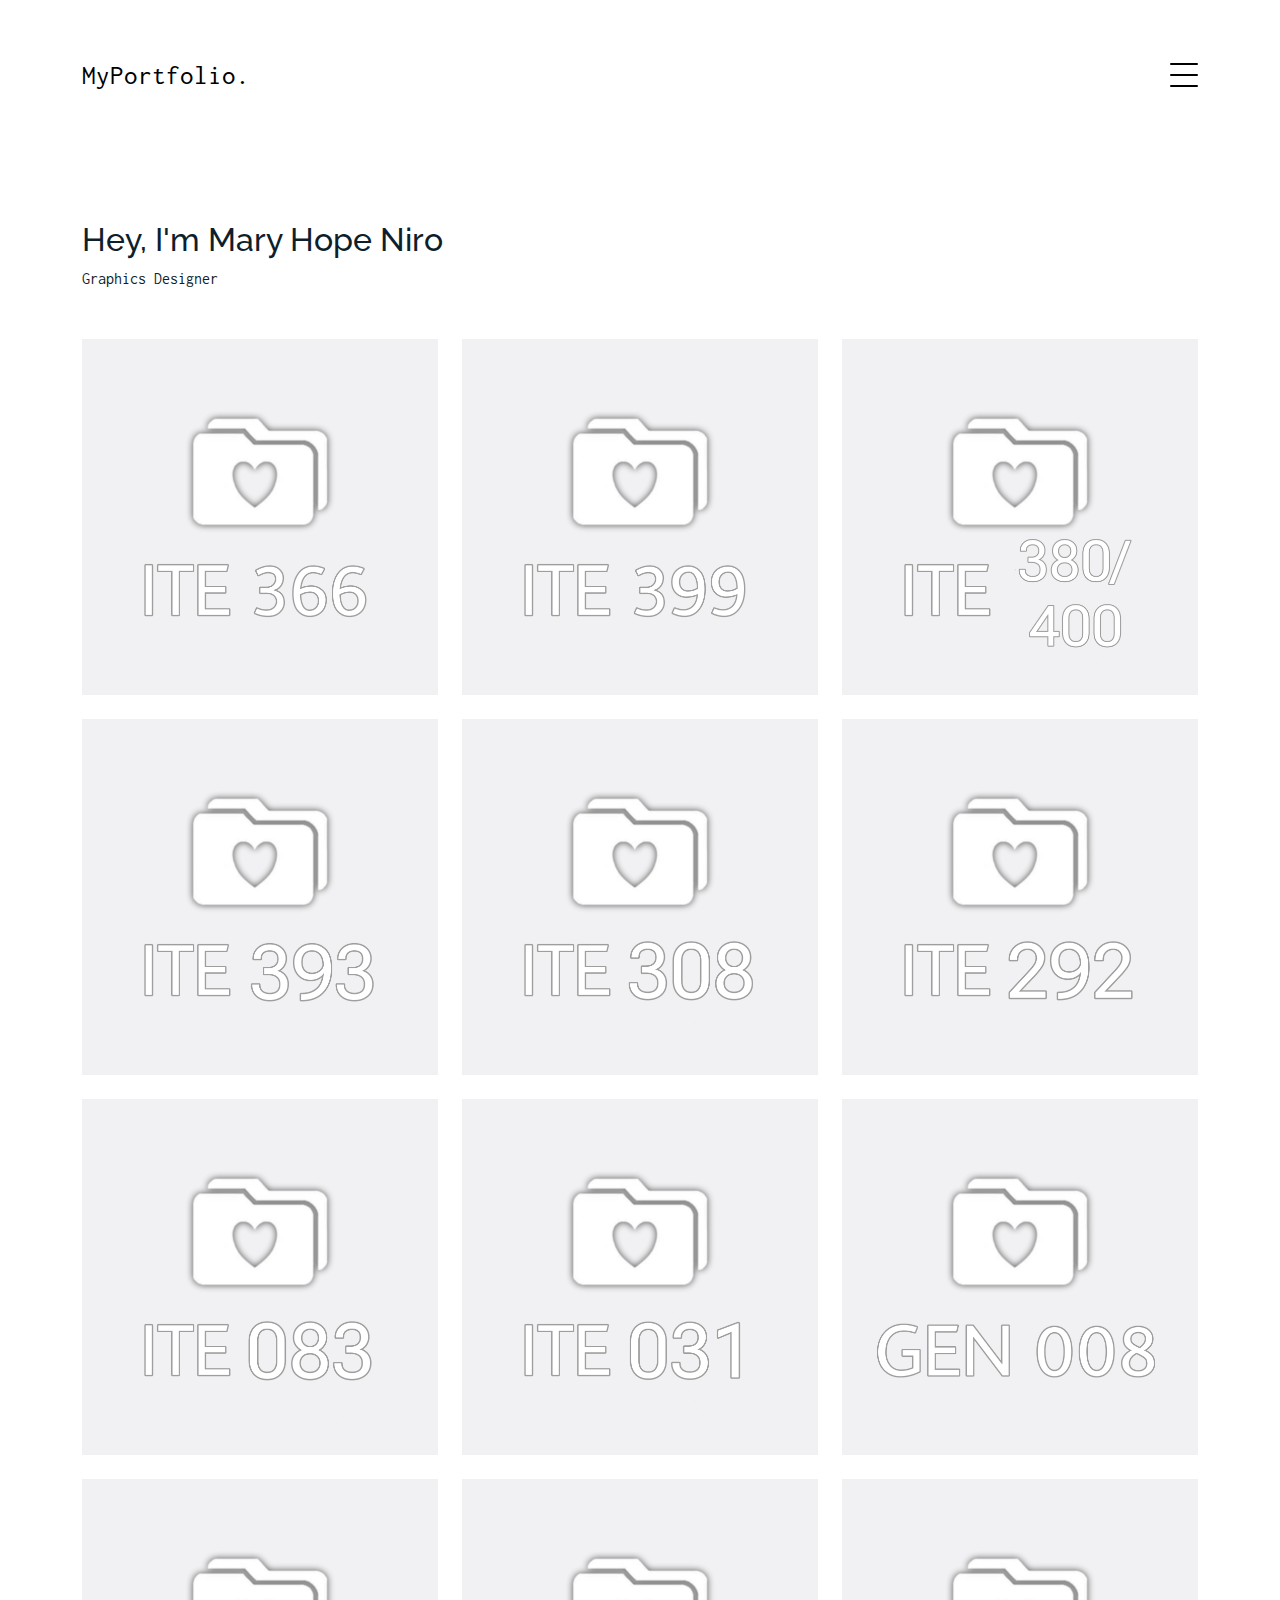
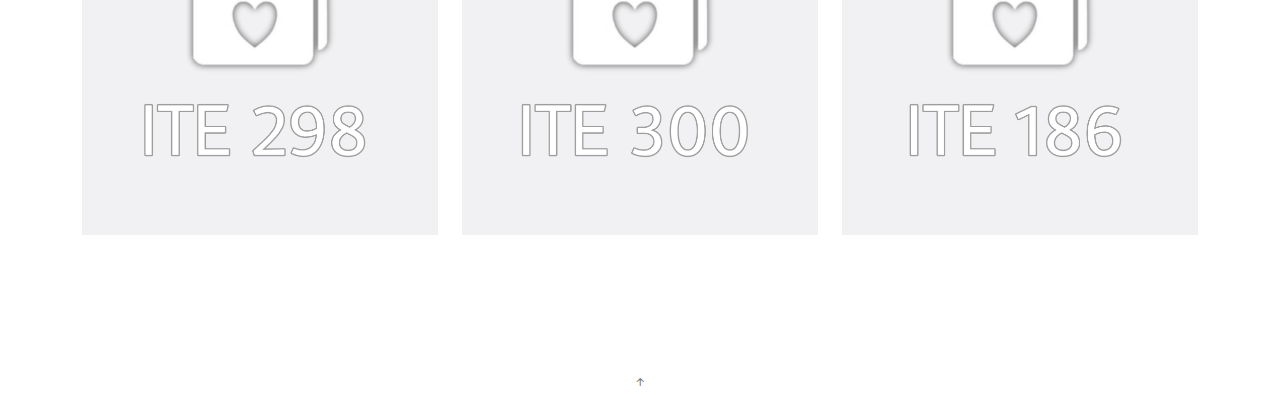
==== commit c44a9bd0: "Update index.html" ====
--- a/index.html
+++ b/index.html
@@ -59,16 +59,16 @@
         </div>
         <div id="portfolio-grid" class="row no-gutter" data-aos="fade-up" data-aos-delay="200">
           <div class="item web col-sm-6 col-md-4 col-lg-4 mb-4">
-            <a href="assets/img/img2.png" class="item-wrap fancybox">
+            <a href="https://drive.google.com/drive/folders/1g3MNxpiISuQ3z0vsMB_DbUYOX4m-fcRP?usp=drive_link" class="item-wrap fancybox">
               <div class="work-info">
-                <h3>Computer Specs PPT Presentation</h3>
+                <h3>Logo Creation and Computer SpecsPresentation</h3>
                 <span>Introduction to Computing (including IT Fundamentals)</span>
               </div>
               <img class="img-fluid" src="assets/img/1.jpg" alt="Computer Specs PPT Presentation">
             </a>
           </div>
           <div class="item photography col-sm-6 col-md-4 col-lg-4 mb-4">
-            <a href="assets/img/img5.png" class="item-wrap fancybox">
+            <a href="https://drive.google.com/drive/folders/1BUUJqrs_V-lJTY4LluCnhMw9l7B9O_YL?usp=drive_link" class="item-wrap fancybox">
               <div class="work-info">
                 <h3>Aguero Draws</h3>
                 <span>Human Computer Interaction 1</span>
@@ -131,7 +131,7 @@
             </a>
           </div>
           <div class="item branding col-sm-6 col-md-4 col-lg-4 mb-4">
-            <a href="https://netiquette008.wordpress.com/netiquette/" class="item-wrap fancybox" target="_blank">
+            <a href="https://drive.google.com/drive/folders/1JVOwGnr-UTDBMjUanqqNzkY3q_KzAbJT?usp=drive_link" class="item-wrap fancybox" target="_blank">
               <div class="work-info">
                 <h3>Netiquettes Video Presentation and Website</h3>
                 <span>Living in the IT Era</span>
@@ -140,7 +140,7 @@
             </a>
           </div>
           <div class="item design col-sm-6 col-md-4 col-lg-4 mb-4">
-            <a href="work-single.html" class="item-wrap fancybox">
+            <a href="https://drive.google.com/drive/folders/1EQc5Gs78Cy3CfizdtDn0p1ZddZQcZP6k?usp=drive_link" class="item-wrap fancybox">
               <div class="work-info">
                 <h3>Library Search System</h3>
                 <span>Information Management (including Fundamentals of Database Systems)</span>
@@ -149,7 +149,7 @@
             </a>
           </div>
           <div class="item photography col-sm-6 col-md-4 col-lg-4 mb-4">
-            <a href="assets/img/img4.png" class="item-wrap fancybox">
+            <a href="https://drive.google.com/drive/folders/1CEEo2wgRdAbwgbkiB2_gnMeLrtiRt4Me?usp=drive_link" class="item-wrap fancybox">
               <div class="work-info">
                 <h3>Student Evaluation System</h3>
                 <span>Object-Oriented Programming</span>
@@ -158,7 +158,7 @@
             </a>
           </div>
           <div class="item branding col-sm-6 col-md-4 col-lg-4 mb-4">
-            <a href="assets/img/img2.png" class="item-wrap fancybox">
+            <a href="https://drive.google.com/drive/folders/1x8-2BJQaSvFK24pevqRoXGWo9zaBlejm?usp=drive_link" class="item-wrap fancybox">
               <div class="work-info">
                 <h3>Student Enrollment and Billing System</h3>
                 <span>Computer Programming 2</span>
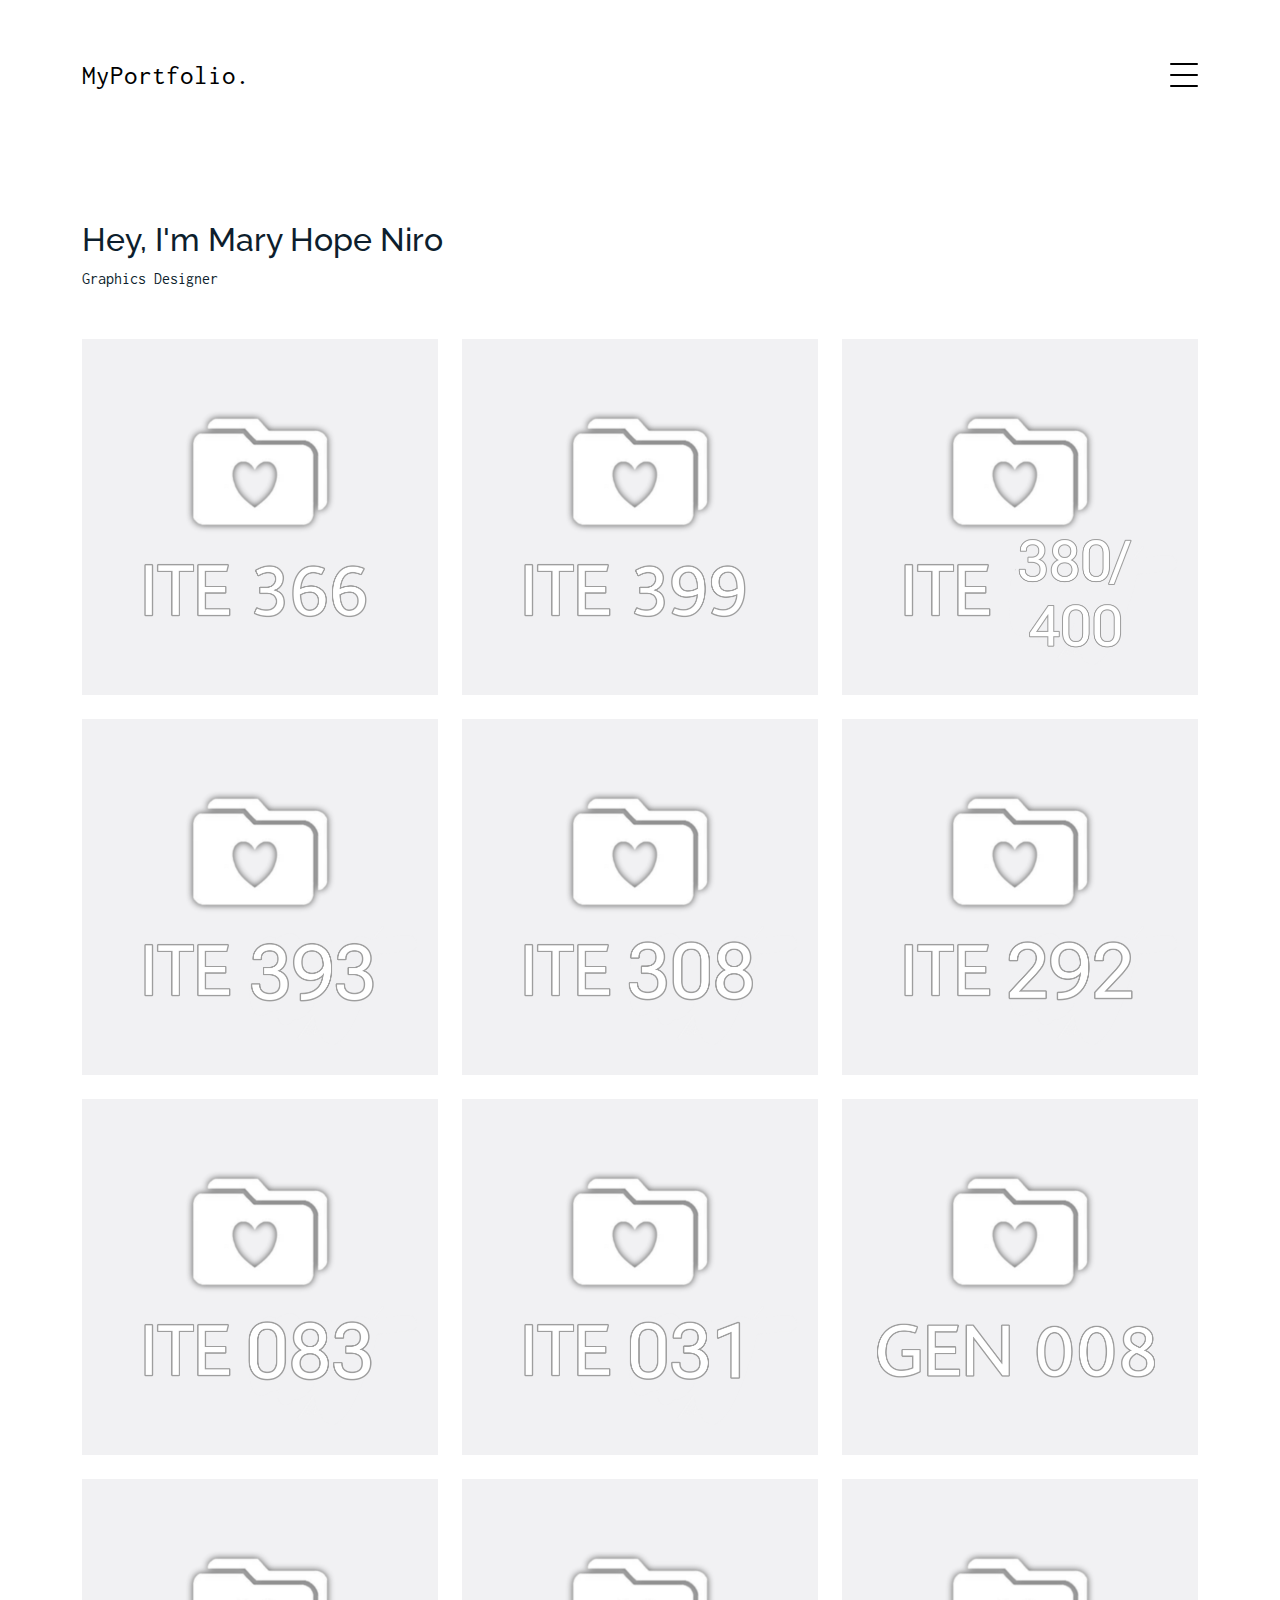
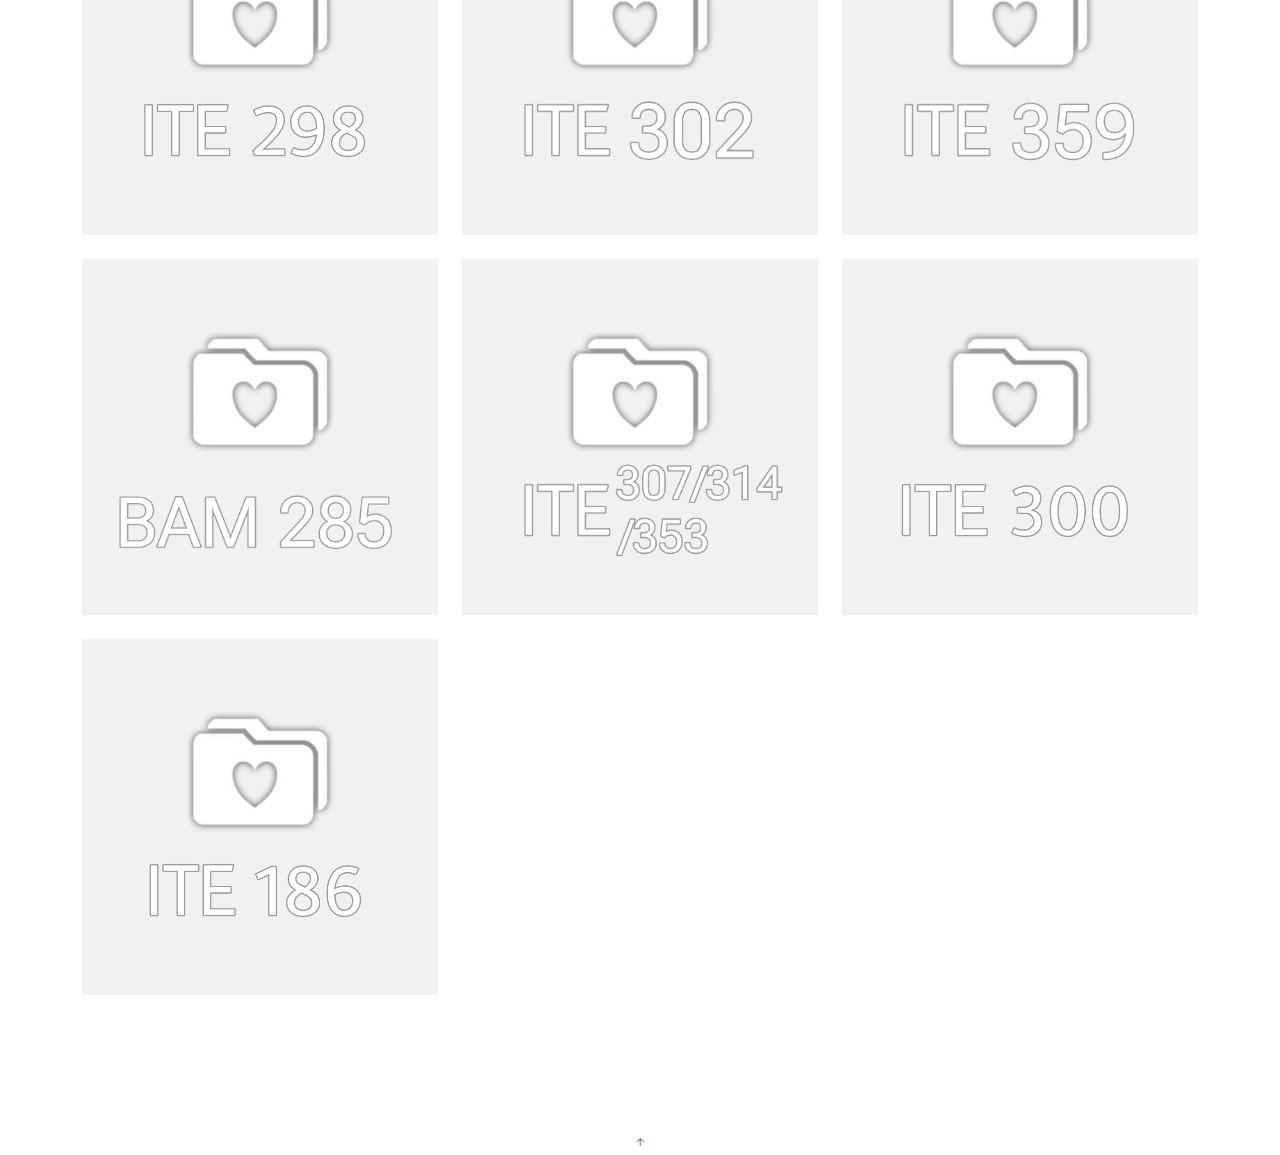
==== commit bf74bdd2: "Update index.html" ====
--- a/index.html
+++ b/index.html
@@ -148,6 +148,42 @@
               <img class="img-fluid" src="assets/img/4.jpg" alt="Library Search System">
             </a>
           </div>
+          <div class="item design col-sm-6 col-md-4 col-lg-4 mb-4">
+            <a href="https://drive.google.com/drive/folders/1AwdCG6eJRcOvXEVSyuMhVNTnyDt6mw7S?usp=drive_link" class="item-wrap fancybox">
+              <div class="work-info">
+                <h3>Google Drive RMF</h3>
+                <span>Information Assurance</span>
+              </div>
+              <img class="img-fluid" src="assets/img/ITE302.jpg" alt="Google Drive RMF">
+            </a>
+          </div>
+          <div class="item design col-sm-6 col-md-4 col-lg-4 mb-4">
+            <a href="https://drive.google.com/drive/folders/1ZliqaCZcFvoIsCS9BeG0CzQvrQ6osd1J?usp=drive_link" class="item-wrap fancybox">
+              <div class="work-info">
+                <h3>NCII CSS TESDA Certificates</h3>
+                <span>Networking 2</span>
+              </div>
+              <img class="img-fluid" src="assets/img/ITE359.jpg" alt="NCII CSS TESDA Certificates">
+            </a>
+          </div>
+          <div class="item design col-sm-6 col-md-4 col-lg-4 mb-4">
+            <a href="https://drive.google.com/drive/folders/1DgD6FVlyukikOOwgItEdWhZqry720yac?usp=drive_link" class="item-wrap fancybox">
+              <div class="work-info">
+                <h3>Wilkins Presentation and Documentation</h3>
+                <span>Business Analytics in IT</span>
+              </div>
+              <img class="img-fluid" src="assets/img/BAM285.jpg" alt="Wilkins Presentation and Documentation">
+            </a>
+          </div>
+          <div class="item photography col-sm-6 col-md-4 col-lg-4 mb-4">
+            <a href="https://drive.google.com/drive/folders/16Xf7c_LcbuLsWOlMJbyNjOkGEVgLYNlu?usp=drive_link" class="item-wrap fancybox">
+              <div class="work-info">
+                <h3>Integrated Project</h3>
+                <span>Quantitave|Analytics|Database</span>
+              </div>
+              <img class="img-fluid" src="assets/img/ITE307314353.jpg" alt="Integrated Project">
+            </a>
+          </div>
           <div class="item photography col-sm-6 col-md-4 col-lg-4 mb-4">
             <a href="https://drive.google.com/drive/folders/1CEEo2wgRdAbwgbkiB2_gnMeLrtiRt4Me?usp=drive_link" class="item-wrap fancybox">
               <div class="work-info">
